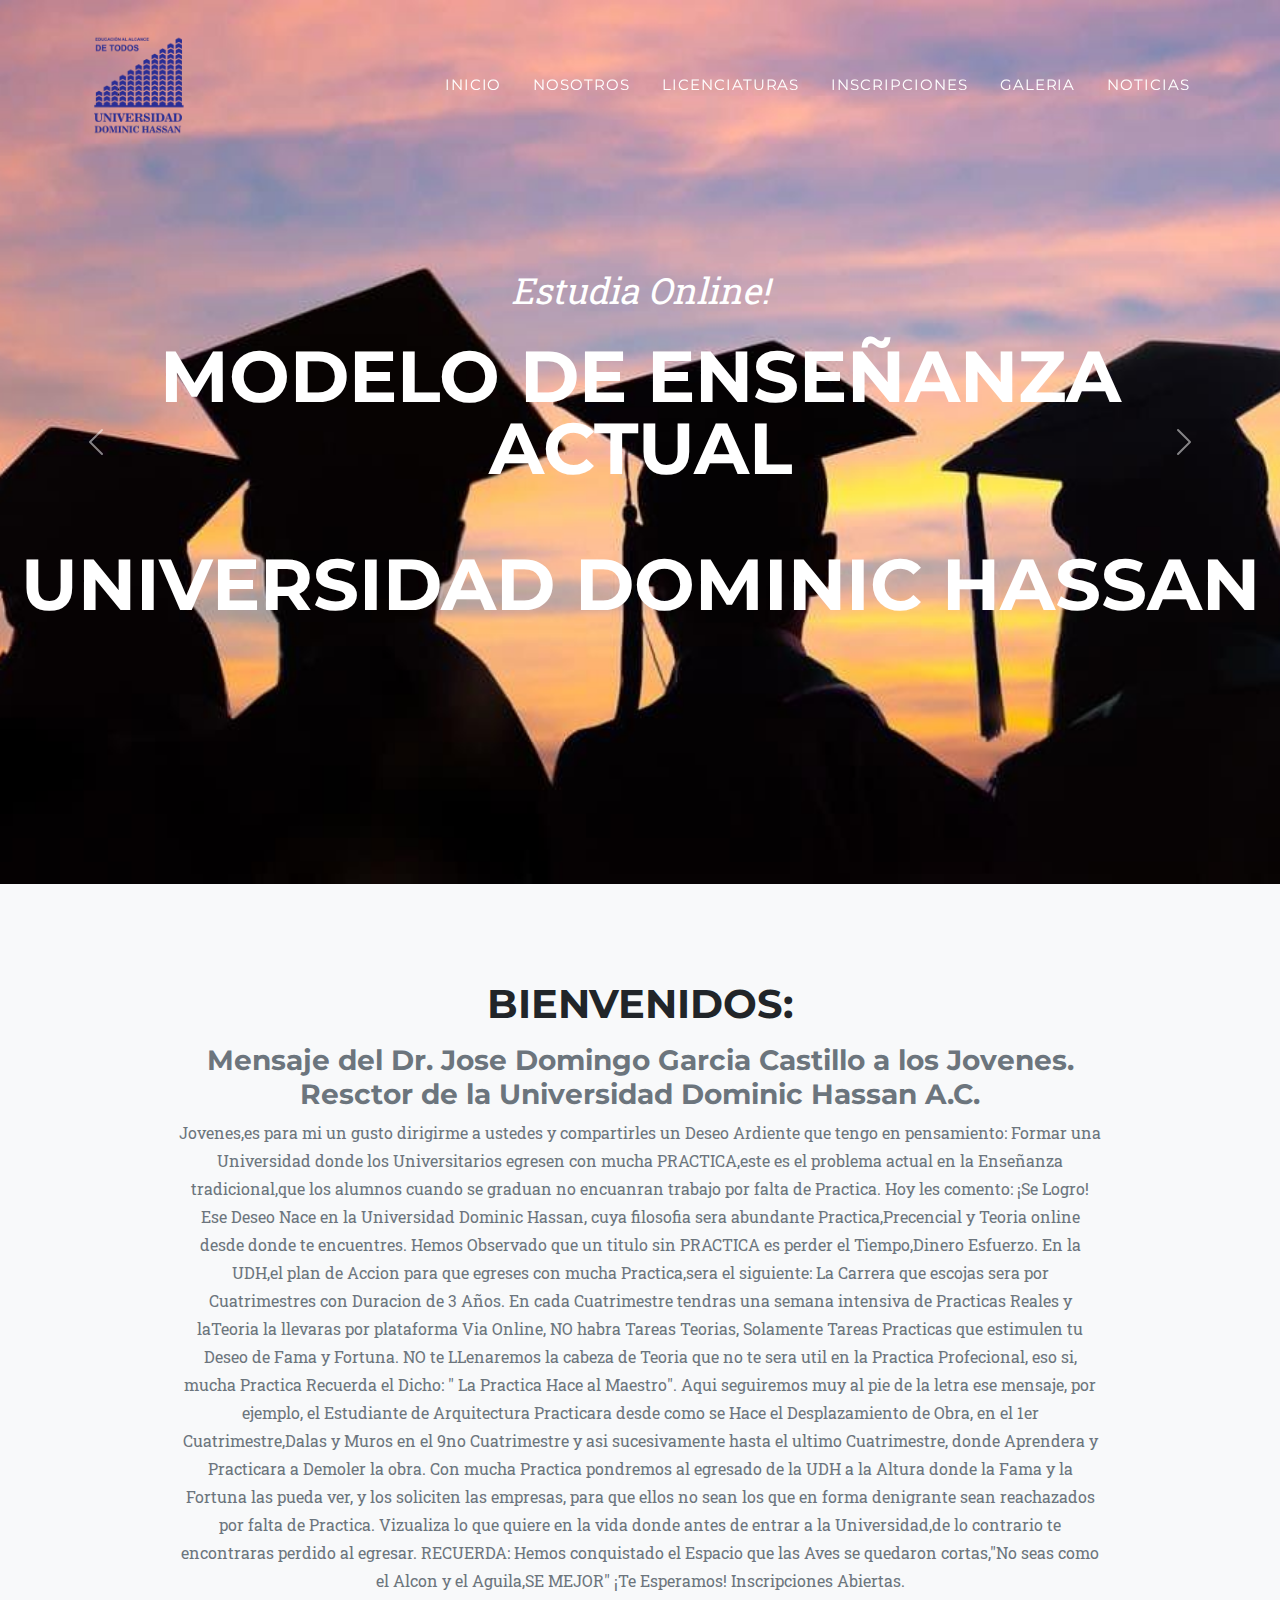
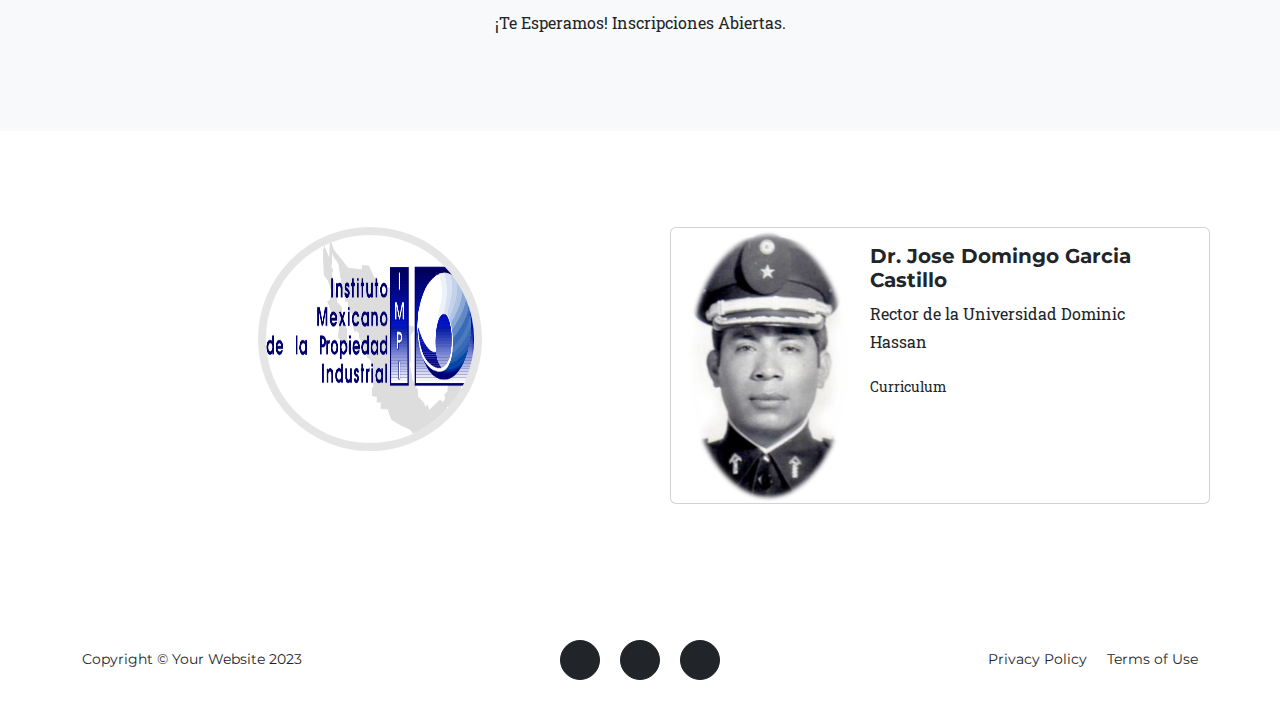
==== index.html @ bae50e41 "se sube proyecto" ====
<!DOCTYPE html>
<html lang="en">
    <head>
        <meta charset="utf-8" />
        <meta name="viewport" content="width=device-width, initial-scale=1, shrink-to-fit=no" />
        <meta name="description" content="" />
        <meta name="author" content="" />
        <title>UDH</title>
        <!-- Favicon-->
        <link rel="icon" type="image/x-icon" href="assets/img/logos/logo_udh-removebg.svg" />
        <!-- Font Awesome icons (free version)-->
        <script src="https://use.fontawesome.com/releases/v6.3.0/js/all.js" crossorigin="anonymous"></script>
        <!-- Google fonts-->
        <link href="https://fonts.googleapis.com/css?family=Montserrat:400,700" rel="stylesheet" type="text/css" />
        <link href="https://fonts.googleapis.com/css?family=Roboto+Slab:400,100,300,700" rel="stylesheet" type="text/css" />
        <!-- Core theme CSS (includes Bootstrap)-->
        <link href="css/styles.css" rel="stylesheet" />
    </head>
    <body id="page-top">
        <!-- Navigation-->
        <nav class="navbar navbar-expand-lg navbar-dark fixed-top" id="mainNav">
            <div class="container">
                <a class="navbar-brand" href="#page-top"><img src="assets/img/logos/logo_udh-removebg.png" alt="..." /></a>
                <button class="navbar-toggler" type="button" data-bs-toggle="collapse" data-bs-target="#navbarResponsive" aria-controls="navbarResponsive" aria-expanded="false" aria-label="Toggle navigation">
                    Menu
                    <i class="fas fa-bars ms-1"></i>
                </button>
                <div class="collapse navbar-collapse" id="navbarResponsive">
                    <ul class="navbar-nav text-uppercase ms-auto py-4 py-lg-0">
                        <li class="nav-item"><a class="nav-link" href="index.html" >Inicio</a></li>
                        <li class="nav-item"><a class="nav-link" href="nosotros.html">Nosotros</a></li>
                        <li class="nav-item"><a class="nav-link" href="licenciaturas.html">Licenciaturas</a></li>
                        <li class="nav-item"><a class="nav-link" href="inscripciones.html">Inscripciones</a></li>

                        <li class="nav-item"><a class="nav-link" href="galeria.html">Galeria</a></li>
                        <li class="nav-item"><a class="nav-link" href="noticias.html">Noticias</a></li>
                    </ul>
                </div>
            </div>
        </nav>
        <!-- Masthead-->
        <div id="carouselExample" class="carousel slide" data-bs-ride="carousel">
            <div class="carousel-inner">
              <div class="carousel-item active">
                <header class="masthead">

                    
                    <div class="masthead-subheading">Estudia Online!</div>
                    <div class="masthead-heading text-uppercase">Modelo de enseñanza actual</div>
                    <div class="masthead-heading text-uppercase">Universidad Dominic Hassan</div>
                </header>

              </div>
              <div  class="carousel-item">
                <header class="masthead2">

                
                <div class="masthead-subheading">Estudia Online!</div>
                <div class="masthead-heading text-uppercase">Modelo de enseñanza actual</div>
                <div class="masthead-heading text-uppercase">Universidad Dominic Hassan</div>
            </header>
            </div>
            </div>
            <button class="carousel-control-prev" type="button" data-bs-target="#carouselExample" data-bs-slide="prev">
                <span class="carousel-control-prev-icon" aria-hidden="true"></span>
                <span class="visually-hidden">Previous</span>
              </button>
              <button class="carousel-control-next" type="button" data-bs-target="#carouselExample" data-bs-slide="next">
                <span class="carousel-control-next-icon" aria-hidden="true"></span>
                <span class="visually-hidden">Next</span>
              
            </button>
        </div>          
            
                    
                
               
                    
                    
                   
                
               <!-- <a class="btn btn-primary btn-xl text-uppercase" href="#services">Tell Me More</a> -->
            
        
        <!-- Services-->
        <section class="page-section bg-light" id="team">
            <div class="container">
                <div class="text-center">
                    <h2 class="section-heading text-uppercase">Bienvenidos:</h2>
                   <!-- <h3 class="section-subheading text-muted">Lorem ipsum dolor sit amet consectetur.</h3>-->
                </div>
                
                <div class="row">
                    <div class="col-lg-10 mx-auto text-center">
                    <h3 class="large text-muted">
                        Mensaje del Dr. Jose Domingo Garcia Castillo a los Jovenes.
                        Resctor de la Universidad Dominic Hassan A.C. 
                    </h3>
                <p class="large text-muted">
                    Jovenes,es para mi un gusto dirigirme a ustedes y compartirles un Deseo Ardiente que tengo en pensamiento:
                    Formar una Universidad donde los Universitarios egresen con mucha PRACTICA,este es el problema actual en la Enseñanza tradicional,que los alumnos cuando 
                    se graduan no encuanran trabajo por falta de Practica.
                    Hoy les comento: ¡Se Logro! Ese Deseo Nace en la Universidad Dominic Hassan, cuya filosofia sera abundante Practica,Precencial y Teoria online desde donde te encuentres.
                    Hemos Observado que un titulo sin PRACTICA es perder el Tiempo,Dinero Esfuerzo.
                    En la UDH,el plan de Accion para que egreses con mucha Practica,sera el siguiente:
                    La Carrera que escojas sera por Cuatrimestres con Duracion de 3 Años.
                    En cada Cuatrimestre tendras una semana intensiva de Practicas Reales y laTeoria la llevaras por plataforma Via Online,
                    NO habra Tareas Teorias, Solamente Tareas Practicas que estimulen tu Deseo de Fama y Fortuna.
                    NO te LLenaremos la cabeza de Teoria que no te sera util en la Practica Profecional, eso si, mucha Practica
                    Recuerda el Dicho: " La Practica Hace al Maestro".
                    Aqui seguiremos muy al pie de la letra ese mensaje, por ejemplo, el Estudiante de Arquitectura Practicara desde como se Hace el Desplazamiento de Obra,
                    en el 1er Cuatrimestre,Dalas y Muros en el 9no Cuatrimestre y asi sucesivamente hasta el ultimo Cuatrimestre,
                    donde Aprendera y Practicara a Demoler la obra.
                    Con mucha Practica pondremos al egresado de la UDH a la Altura donde la Fama y la Fortuna las pueda ver,
                    y los soliciten las empresas, para que ellos no sean los que en forma denigrante sean reachazados por falta de Practica.
                    
                    Vizualiza lo que quiere en la vida donde antes de entrar  a la Universidad,de lo contrario te encontraras perdido al egresar.
                    RECUERDA: Hemos conquistado el Espacio que las Aves se quedaron cortas,"No seas como el Alcon y el Aguila,SE MEJOR" 
                    ¡Te Esperamos! Inscripciones Abiertas.
                
                </p>
                ¡Te Esperamos! Inscripciones Abiertas.
            </div>
                </div>
            </div>
        </section>
        <!-- Portfolio Grid-->
        
        <!-- About-->
       
        <!-- Team-->
        <section class="page-section" id="">
            <div class="container">
                <div class="text-center">
                    
                   <!-- <h3 class="section-subheading text-muted">Lorem ipsum dolor sit amet consectetur.</h3>-->
                </div>
                <div class="row ">
                    <div class="col-lg-4 mx-auto text-center">
                        <div class="team-member">
                            <img class="mx-auto rounded-circle" src="assets/img/impi.png" alt="..." />
                            
                            </div>
                    </div>
                    
                        <div class="card mb-3" style="max-width: 540px;">
                            <div class="row g-0">
                              <div class="col-md-4">
                                <img src="assets/img/team/doctor.png" class="img-fluid rounded-start" alt="...">
                              </div>
                              <div class="col-md-8">
                                <div class="card-body">
                                  <h5 class="card-title">Dr. Jose Domingo Garcia Castillo</h5>
                                  <p class="card-text">Rector de la Universidad Dominic Hassan</p>
                                  <p class="card-text"><small class="text-body-secondary">Curriculum</small></p>
                                </div>
                              </div>
                            </div>
                          </div>
                    
                
                
            </div>
        </section>
        <!-- Clients-->
        
        <!-- Contact
        <section class="page-section" id="contact">
            <div class="container">
                <div class="text-center">
                    <h2 class="section-heading text-uppercase">Contactanos</h2>
                    <h3 class="section-subheading text-muted">Lorem ipsum dolor sit amet consectetur.</h3>
                </div>
                <!-- * * * * * * * * * * * * * * *
                <!-- * * SB Forms Contact Form * *
                <!-- * * * * * * * * * * * * * * *
                <!-- This form is pre-integrated with SB Forms.
                <!-- To make this form functional, sign up at
                <!-- https://startbootstrap.com/solution/contact-forms
                <!-- to get an API token!
                <form id="contactForm" data-sb-form-api-token="API_TOKEN">
                    <div class="row align-items-stretch mb-5">
                        <div class="col-md-6">
                            <div class="form-group">
                                <!-- Name input
                                <input class="form-control" id="name" type="text" placeholder="Your Name *" data-sb-validations="required" />
                                <div class="invalid-feedback" data-sb-feedback="name:required">A name is required.</div>
                            </div>
                            <div class="form-group">
                                <!-- Email address input
                                <input class="form-control" id="email" type="email" placeholder="Your Email *" data-sb-validations="required,email" />
                                <div class="invalid-feedback" data-sb-feedback="email:required">An email is required.</div>
                                <div class="invalid-feedback" data-sb-feedback="email:email">Email is not valid.</div>
                            </div>
                            <div class="form-group mb-md-0">
                                <!-- Phone number input
                                <input class="form-control" id="phone" type="tel" placeholder="Your Phone *" data-sb-validations="required" />
                                <div class="invalid-feedback" data-sb-feedback="phone:required">A phone number is required.</div>
                            </div>
                        </div>
                        <div class="col-md-6">
                            <div class="form-group form-group-textarea mb-md-0">
                                <!-- Message input
                                <textarea class="form-control" id="message" placeholder="Your Message *" data-sb-validations="required"></textarea>
                                <div class="invalid-feedback" data-sb-feedback="message:required">A message is required.</div>
                            </div>
                        </div>
                    </div>
                    -->
                    <!-- Submit success message-->
                    <!---->
                    <!-- This is what your users will see when the form-->
                    <!-- has successfully submitted-->
                    <div class="d-none" id="submitSuccessMessage">
                        <div class="text-center text-white mb-3">
                            <div class="fw-bolder">Form submission successful!</div>
                            To activate this form, sign up at
                            <br />
                            <a href="https://startbootstrap.com/solution/contact-forms">https://startbootstrap.com/solution/contact-forms</a>
                        </div>
                    </div>
                    <!-- Submit error message-->
                    <!---->
                    <!-- This is what your users will see when there is-->
                    <!-- an error submitting the form-->
                    <div class="d-none" id="submitErrorMessage"><div class="text-center text-danger mb-3">Error sending message!</div></div>
                    <!-- Submit Button
                    <div class="text-center"><button class="btn btn-primary btn-xl text-uppercase disabled" id="submitButton" type="submit">Enviar</button></div>
                --></form>
            </div>
        </section>
        <!-- Footer-->
        <footer class="footer py-4">
            <div class="container">
                <div class="row align-items-center">
                    <div class="col-lg-4 text-lg-start">Copyright &copy; Your Website 2023</div>
                    <div class="col-lg-4 my-3 my-lg-0">
                        <a class="btn btn-dark btn-social mx-2" href="#!" aria-label="Twitter"><i class="fab fa-twitter"></i></a>
                        <a class="btn btn-dark btn-social mx-2" href="#!" aria-label="Facebook"><i class="fab fa-facebook-f"></i></a>
                        <a class="btn btn-dark btn-social mx-2" href="#!" aria-label="LinkedIn"><i class="fab fa-linkedin-in"></i></a>
                    </div>
                    <div class="col-lg-4 text-lg-end">
                        <a class="link-dark text-decoration-none me-3" href="#!">Privacy Policy</a>
                        <a class="link-dark text-decoration-none" href="#!">Terms of Use</a>
                    </div>
                </div>
            </div>
        </footer>
        <!-- Portfolio Modals-->
        <!-- Portfolio item 1 modal popup-->
        <div class="portfolio-modal modal fade" id="portfolioModal1" tabindex="-1" role="dialog" aria-hidden="true">
            <div class="modal-dialog">
                <div class="modal-content">
                    <div class="close-modal" data-bs-dismiss="modal"><img src="assets/img/close-icon.svg" alt="Close modal" /></div>
                    <div class="container">
                        <div class="row justify-content-center">
                            <div class="col-lg-8">
                                <div class="modal-body">
                                    <!-- Project details-->
                                    <h2 class="text-uppercase">Project Name</h2>
                                    <p class="item-intro text-muted">Lorem ipsum dolor sit amet consectetur.</p>
                                    <img class="img-fluid d-block mx-auto" src="assets/img/portfolio/1.jpg" alt="..." />
                                    <p>Use this area to describe your project. Lorem ipsum dolor sit amet, consectetur adipisicing elit. Est blanditiis dolorem culpa incidunt minus dignissimos deserunt repellat aperiam quasi sunt officia expedita beatae cupiditate, maiores repudiandae, nostrum, reiciendis facere nemo!</p>
                                    <ul class="list-inline">
                                        <li>
                                            <strong>Client:</strong>
                                            Threads
                                        </li>
                                        <li>
                                            <strong>Category:</strong>
                                            Illustration
                                        </li>
                                    </ul>
                                    <button class="btn btn-primary btn-xl text-uppercase" data-bs-dismiss="modal" type="button">
                                        <i class="fas fa-xmark me-1"></i>
                                        Close Project
                                    </button>
                                </div>
                            </div>
                        </div>
                    </div>
                </div>
            </div>
        </div>
        <!-- Portfolio item 2 modal popup-->
        <div class="portfolio-modal modal fade" id="portfolioModal2" tabindex="-1" role="dialog" aria-hidden="true">
            <div class="modal-dialog">
                <div class="modal-content">
                    <div class="close-modal" data-bs-dismiss="modal"><img src="assets/img/close-icon.svg" alt="Close modal" /></div>
                    <div class="container">
                        <div class="row justify-content-center">
                            <div class="col-lg-8">
                                <div class="modal-body">
                                    <!-- Project details-->
                                    <h2 class="text-uppercase">Project Name</h2>
                                    <p class="item-intro text-muted">Lorem ipsum dolor sit amet consectetur.</p>
                                    <img class="img-fluid d-block mx-auto" src="assets/img/portfolio/2.jpg" alt="..." />
                                    <p>Use this area to describe your project. Lorem ipsum dolor sit amet, consectetur adipisicing elit. Est blanditiis dolorem culpa incidunt minus dignissimos deserunt repellat aperiam quasi sunt officia expedita beatae cupiditate, maiores repudiandae, nostrum, reiciendis facere nemo!</p>
                                    <ul class="list-inline">
                                        <li>
                                            <strong>Client:</strong>
                                            Explore
                                        </li>
                                        <li>
                                            <strong>Category:</strong>
                                            Graphic Design
                                        </li>
                                    </ul>
                                    <button class="btn btn-primary btn-xl text-uppercase" data-bs-dismiss="modal" type="button">
                                        <i class="fas fa-xmark me-1"></i>
                                        Close Project
                                    </button>
                                </div>
                            </div>
                        </div>
                    </div>
                </div>
            </div>
        </div>
        <!-- Portfolio item 3 modal popup-->
        <div class="portfolio-modal modal fade" id="portfolioModal3" tabindex="-1" role="dialog" aria-hidden="true">
            <div class="modal-dialog">
                <div class="modal-content">
                    <div class="close-modal" data-bs-dismiss="modal"><img src="assets/img/close-icon.svg" alt="Close modal" /></div>
                    <div class="container">
                        <div class="row justify-content-center">
                            <div class="col-lg-8">
                                <div class="modal-body">
                                    <!-- Project details-->
                                    <h2 class="text-uppercase">Project Name</h2>
                                    <p class="item-intro text-muted">Lorem ipsum dolor sit amet consectetur.</p>
                                    <img class="img-fluid d-block mx-auto" src="assets/img/portfolio/3.jpg" alt="..." />
                                    <p>Use this area to describe your project. Lorem ipsum dolor sit amet, consectetur adipisicing elit. Est blanditiis dolorem culpa incidunt minus dignissimos deserunt repellat aperiam quasi sunt officia expedita beatae cupiditate, maiores repudiandae, nostrum, reiciendis facere nemo!</p>
                                    <ul class="list-inline">
                                        <li>
                                            <strong>Client:</strong>
                                            Finish
                                        </li>
                                        <li>
                                            <strong>Category:</strong>
                                            Identity
                                        </li>
                                    </ul>
                                    <button class="btn btn-primary btn-xl text-uppercase" data-bs-dismiss="modal" type="button">
                                        <i class="fas fa-xmark me-1"></i>
                                        Close Project
                                    </button>
                                </div>
                            </div>
                        </div>
                    </div>
                </div>
            </div>
        </div>
        <!-- Portfolio item 4 modal popup-->
        <div class="portfolio-modal modal fade" id="portfolioModal4" tabindex="-1" role="dialog" aria-hidden="true">
            <div class="modal-dialog">
                <div class="modal-content">
                    <div class="close-modal" data-bs-dismiss="modal"><img src="assets/img/close-icon.svg" alt="Close modal" /></div>
                    <div class="container">
                        <div class="row justify-content-center">
                            <div class="col-lg-8">
                                <div class="modal-body">
                                    <!-- Project details-->
                                    <h2 class="text-uppercase">Project Name</h2>
                                    <p class="item-intro text-muted">Lorem ipsum dolor sit amet consectetur.</p>
                                    <img class="img-fluid d-block mx-auto" src="assets/img/portfolio/4.jpg" alt="..." />
                                    <p>Use this area to describe your project. Lorem ipsum dolor sit amet, consectetur adipisicing elit. Est blanditiis dolorem culpa incidunt minus dignissimos deserunt repellat aperiam quasi sunt officia expedita beatae cupiditate, maiores repudiandae, nostrum, reiciendis facere nemo!</p>
                                    <ul class="list-inline">
                                        <li>
                                            <strong>Client:</strong>
                                            Lines
                                        </li>
                                        <li>
                                            <strong>Category:</strong>
                                            Branding
                                        </li>
                                    </ul>
                                    <button class="btn btn-primary btn-xl text-uppercase" data-bs-dismiss="modal" type="button">
                                        <i class="fas fa-xmark me-1"></i>
                                        Close Project
                                    </button>
                                </div>
                            </div>
                        </div>
                    </div>
                </div>
            </div>
        </div>
        <!-- Portfolio item 5 modal popup-->
        <div class="portfolio-modal modal fade" id="portfolioModal5" tabindex="-1" role="dialog" aria-hidden="true">
            <div class="modal-dialog">
                <div class="modal-content">
                    <div class="close-modal" data-bs-dismiss="modal"><img src="assets/img/close-icon.svg" alt="Close modal" /></div>
                    <div class="container">
                        <div class="row justify-content-center">
                            <div class="col-lg-8">
                                <div class="modal-body">
                                    <!-- Project details-->
                                    <h2 class="text-uppercase">Project Name</h2>
                                    <p class="item-intro text-muted">Lorem ipsum dolor sit amet consectetur.</p>
                                    <img class="img-fluid d-block mx-auto" src="assets/img/portfolio/5.jpg" alt="..." />
                                    <p>Use this area to describe your project. Lorem ipsum dolor sit amet, consectetur adipisicing elit. Est blanditiis dolorem culpa incidunt minus dignissimos deserunt repellat aperiam quasi sunt officia expedita beatae cupiditate, maiores repudiandae, nostrum, reiciendis facere nemo!</p>
                                    <ul class="list-inline">
                                        <li>
                                            <strong>Client:</strong>
                                            Southwest
                                        </li>
                                        <li>
                                            <strong>Category:</strong>
                                            Website Design
                                        </li>
                                    </ul>
                                    <button class="btn btn-primary btn-xl text-uppercase" data-bs-dismiss="modal" type="button">
                                        <i class="fas fa-xmark me-1"></i>
                                        Close Project
                                    </button>
                                </div>
                            </div>
                        </div>
                    </div>
                </div>
            </div>
        </div>
        <!-- Portfolio item 6 modal popup-->
        <div class="portfolio-modal modal fade" id="portfolioModal6" tabindex="-1" role="dialog" aria-hidden="true">
            <div class="modal-dialog">
                <div class="modal-content">
                    <div class="close-modal" data-bs-dismiss="modal"><img src="assets/img/close-icon.svg" alt="Close modal" /></div>
                    <div class="container">
                        <div class="row justify-content-center">
                            <div class="col-lg-8">
                                <div class="modal-body">
                                    <!-- Project details-->
                                    <h2 class="text-uppercase">Project Name</h2>
                                    <p class="item-intro text-muted">Lorem ipsum dolor sit amet consectetur.</p>
                                    <img class="img-fluid d-block mx-auto" src="assets/img/portfolio/6.jpg" alt="..." />
                                    <p>Use this area to describe your project. Lorem ipsum dolor sit amet, consectetur adipisicing elit. Est blanditiis dolorem culpa incidunt minus dignissimos deserunt repellat aperiam quasi sunt officia expedita beatae cupiditate, maiores repudiandae, nostrum, reiciendis facere nemo!</p>
                                    <ul class="list-inline">
                                        <li>
                                            <strong>Client:</strong>
                                            Window
                                        </li>
                                        <li>
                                            <strong>Category:</strong>
                                            Photography
                                        </li>
                                    </ul>
                                    <button class="btn btn-primary btn-xl text-uppercase" data-bs-dismiss="modal" type="button">
                                        <i class="fas fa-xmark me-1"></i>
                                        Close Project
                                    </button>
                                </div>
                            </div>
                        </div>
                    </div>
                </div>
            </div>
        </div>
        <!-- Bootstrap core JS-->
        <script src="https://cdn.jsdelivr.net/npm/bootstrap@5.2.3/dist/js/bootstrap.bundle.min.js"></script>
        <!-- Core theme JS-->
        <script src="js/scripts.js"></script>
        <!-- * * * * * * * * * * * * * * * * * * * * * * * * * * * * * * * * * * * * * * * *-->
        <!-- * *                               SB Forms JS                               * *-->
        <!-- * * Activate your form at https://startbootstrap.com/solution/contact-forms * *-->
        <!-- * * * * * * * * * * * * * * * * * * * * * * * * * * * * * * * * * * * * * * * *-->
        <script src="https://cdn.startbootstrap.com/sb-forms-latest.js"></script>
    </body>
</html>
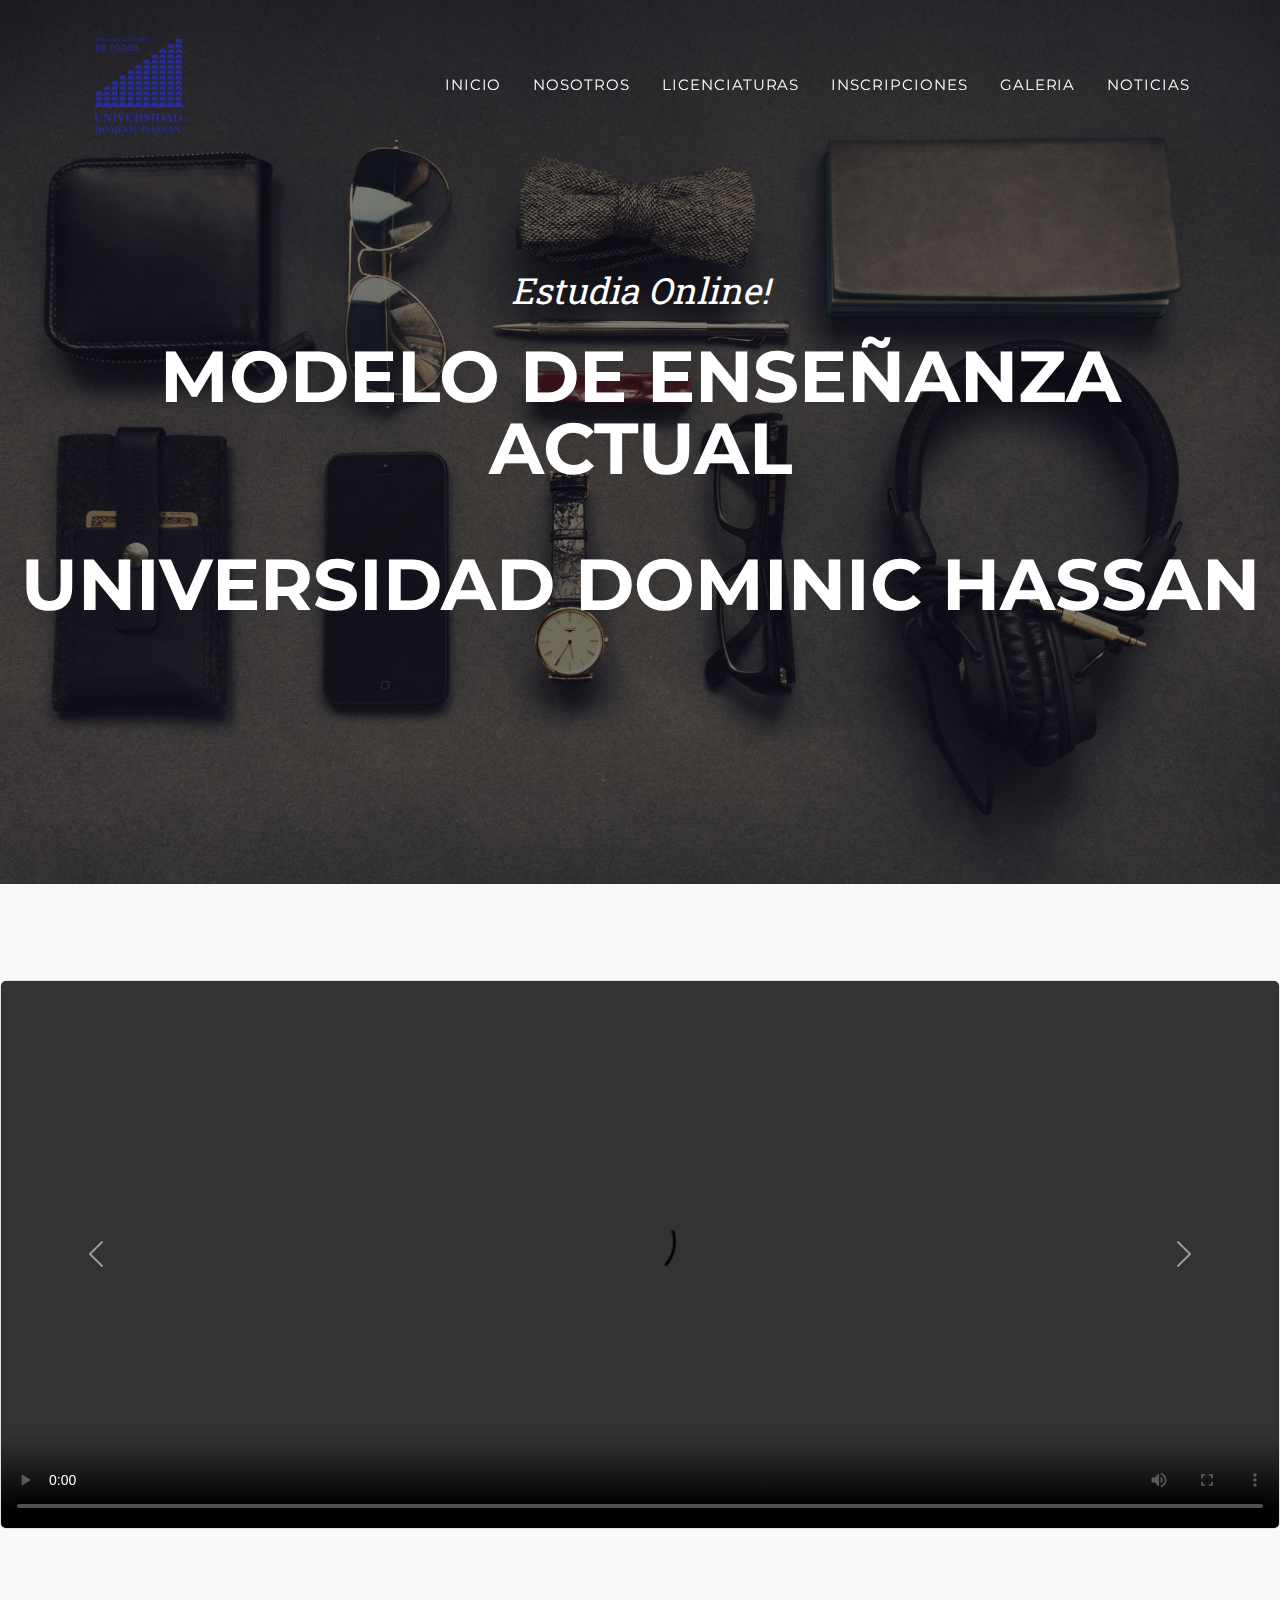
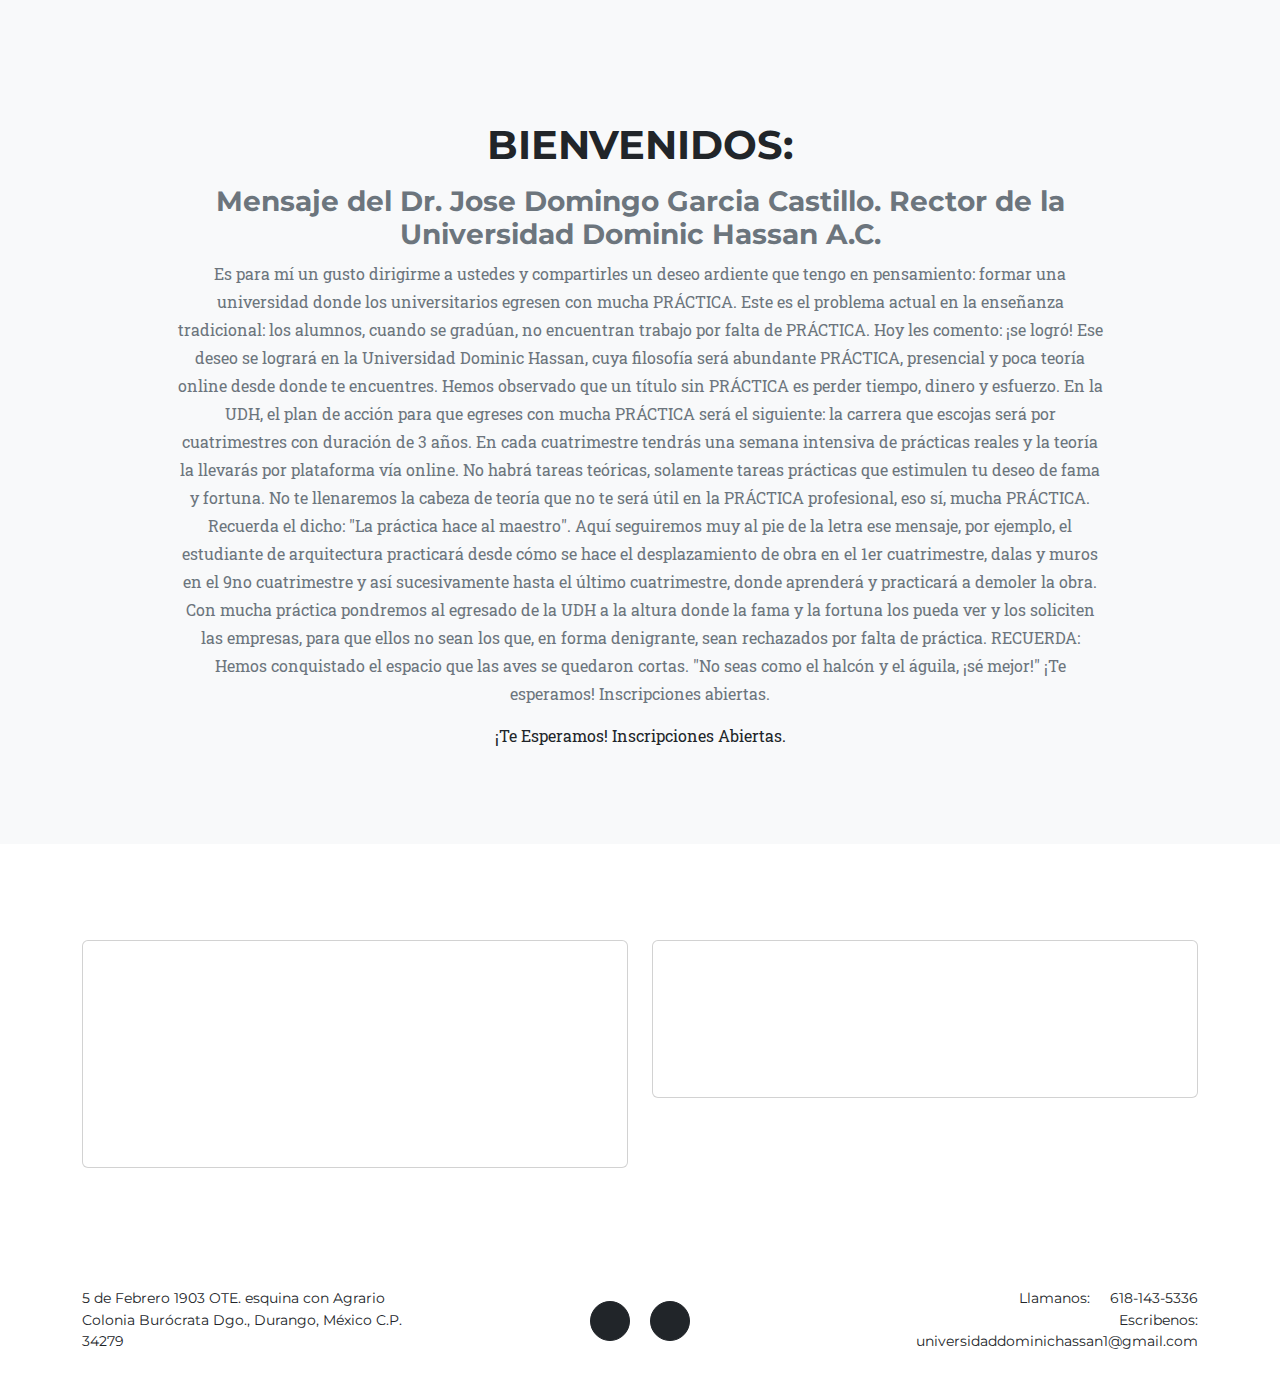
==== commit e1b21f6d: "subido al dominio con planes de estudio y galeria" ====
--- a/index.html
+++ b/index.html
@@ -15,6 +15,7 @@
         <link href="https://fonts.googleapis.com/css?family=Roboto+Slab:400,100,300,700" rel="stylesheet" type="text/css" />
         <!-- Core theme CSS (includes Bootstrap)-->
         <link href="css/styles.css" rel="stylesheet" />
+        <link rel="stylesheet" href="https://unpkg.com/aos@next/dist/aos.css" />
     </head>
     <body id="page-top">
         <!-- Navigation-->
@@ -33,7 +34,7 @@
                         <li class="nav-item"><a class="nav-link" href="inscripciones.html">Inscripciones</a></li>
 
                         <li class="nav-item"><a class="nav-link" href="galeria.html">Galeria</a></li>
-                        <li class="nav-item"><a class="nav-link" href="noticias.html">Noticias</a></li>
+                        <li class="nav-item"><a class="nav-link" href="index.html">Noticias</a></li>
                     </ul>
                 </div>
             </div>
@@ -41,17 +42,8 @@
         <!-- Masthead-->
         <div id="carouselExample" class="carousel slide" data-bs-ride="carousel">
             <div class="carousel-inner">
-              <div class="carousel-item active">
-                <header class="masthead">
-
-                    
-                    <div class="masthead-subheading">Estudia Online!</div>
-                    <div class="masthead-heading text-uppercase">Modelo de enseñanza actual</div>
-                    <div class="masthead-heading text-uppercase">Universidad Dominic Hassan</div>
-                </header>
-
-              </div>
-              <div  class="carousel-item">
+              
+              <div  class="carousel-item active" data-bs-interval="3000">
                 <header class="masthead2">
 
                 
@@ -60,20 +52,45 @@
                 <div class="masthead-heading text-uppercase">Universidad Dominic Hassan</div>
             </header>
             </div>
-            </div>
-            <button class="carousel-control-prev" type="button" data-bs-target="#carouselExample" data-bs-slide="prev">
-                <span class="carousel-control-prev-icon" aria-hidden="true"></span>
-                <span class="visually-hidden">Previous</span>
-              </button>
-              <button class="carousel-control-next" type="button" data-bs-target="#carouselExample" data-bs-slide="next">
-                <span class="carousel-control-next-icon" aria-hidden="true"></span>
-                <span class="visually-hidden">Next</span>
-              
-            </button>
+          
+
+                
+                <div class="masthead-subheading">Estudia Online!</div>
+                <div class="masthead-heading text-uppercase">Modelo de enseñanza actual</div>
+                <div class="masthead-heading text-uppercase">Universidad Dominic Hassan</div>
+            </header>
+            </div>
+            </div>
+           
         </div>          
-            
+             <!-- videos-->
                     
-                
+             <section class="page-section bg-light" id="team">
+                
+
+
+
+                  <div id="carouselExample3" class="carousel slide">
+                    <div class="carousel-inner">
+                      <div class="carousel-item active ratio ratio-21x9">
+                        <video controls src="assets/img/udh/Spot-udh-1.mp4" class="object-fit-cover border rounded" alt="...">
+                      </div>
+                      <div class="carousel-item ratio ratio-21x9">
+                        <video controls src="assets/img/udh/Spot-udh-2.mp4" class="object-fit-cover border rounded" alt="...">
+                      </div>
+                      
+                    </div>
+                    <button class="carousel-control-prev" type="button" data-bs-target="#carouselExample3" data-bs-slide="prev">
+                      <span class="carousel-control-prev-icon" aria-hidden="true"></span>
+                      <span class="visually-hidden">Previous</span>
+                    </button>
+                    <button class="carousel-control-next" type="button" data-bs-target="#carouselExample3" data-bs-slide="next">
+                      <span class="carousel-control-next-icon" aria-hidden="true"></span>
+                      <span class="visually-hidden">Next</span>
+                    </button>
+                  </div>
+                
+            </section>
                
                     
                     
@@ -93,30 +110,27 @@
                 <div class="row">
                     <div class="col-lg-10 mx-auto text-center">
                     <h3 class="large text-muted">
-                        Mensaje del Dr. Jose Domingo Garcia Castillo a los Jovenes.
-                        Resctor de la Universidad Dominic Hassan A.C. 
+                        Mensaje del Dr. Jose Domingo Garcia Castillo.
+                        Rector de la Universidad Dominic Hassan A.C. 
                     </h3>
                 <p class="large text-muted">
-                    Jovenes,es para mi un gusto dirigirme a ustedes y compartirles un Deseo Ardiente que tengo en pensamiento:
-                    Formar una Universidad donde los Universitarios egresen con mucha PRACTICA,este es el problema actual en la Enseñanza tradicional,que los alumnos cuando 
-                    se graduan no encuanran trabajo por falta de Practica.
-                    Hoy les comento: ¡Se Logro! Ese Deseo Nace en la Universidad Dominic Hassan, cuya filosofia sera abundante Practica,Precencial y Teoria online desde donde te encuentres.
-                    Hemos Observado que un titulo sin PRACTICA es perder el Tiempo,Dinero Esfuerzo.
-                    En la UDH,el plan de Accion para que egreses con mucha Practica,sera el siguiente:
-                    La Carrera que escojas sera por Cuatrimestres con Duracion de 3 Años.
-                    En cada Cuatrimestre tendras una semana intensiva de Practicas Reales y laTeoria la llevaras por plataforma Via Online,
-                    NO habra Tareas Teorias, Solamente Tareas Practicas que estimulen tu Deseo de Fama y Fortuna.
-                    NO te LLenaremos la cabeza de Teoria que no te sera util en la Practica Profecional, eso si, mucha Practica
-                    Recuerda el Dicho: " La Practica Hace al Maestro".
-                    Aqui seguiremos muy al pie de la letra ese mensaje, por ejemplo, el Estudiante de Arquitectura Practicara desde como se Hace el Desplazamiento de Obra,
-                    en el 1er Cuatrimestre,Dalas y Muros en el 9no Cuatrimestre y asi sucesivamente hasta el ultimo Cuatrimestre,
-                    donde Aprendera y Practicara a Demoler la obra.
-                    Con mucha Practica pondremos al egresado de la UDH a la Altura donde la Fama y la Fortuna las pueda ver,
-                    y los soliciten las empresas, para que ellos no sean los que en forma denigrante sean reachazados por falta de Practica.
-                    
-                    Vizualiza lo que quiere en la vida donde antes de entrar  a la Universidad,de lo contrario te encontraras perdido al egresar.
-                    RECUERDA: Hemos conquistado el Espacio que las Aves se quedaron cortas,"No seas como el Alcon y el Aguila,SE MEJOR" 
-                    ¡Te Esperamos! Inscripciones Abiertas.
+                    Es para mí un gusto dirigirme a ustedes y compartirles un 
+                    deseo ardiente que tengo en pensamiento: formar una universidad
+                     donde los universitarios egresen con mucha PRÁCTICA. Este es el
+                      problema actual en la enseñanza tradicional: los alumnos, cuando 
+                      se gradúan, no encuentran trabajo por falta de PRÁCTICA. Hoy les 
+                      comento: ¡se logró! Ese deseo se logrará en la Universidad Dominic
+                       Hassan, cuya filosofía será abundante PRÁCTICA, presencial y poca 
+                       teoría online desde donde te encuentres. Hemos observado que un título
+                        sin PRÁCTICA es perder tiempo, dinero y esfuerzo. En la UDH, el plan 
+                        de acción para que egreses con mucha PRÁCTICA será el siguiente: la 
+                        carrera que escojas será por cuatrimestres con duración de 3 años. 
+                        En cada cuatrimestre tendrás una semana intensiva de prácticas reales
+                         y la teoría la llevarás por plataforma vía online. No habrá tareas 
+                         teóricas, solamente tareas prácticas que estimulen tu deseo de fama
+                          y fortuna. No te llenaremos la cabeza de teoría que no te será útil
+                           en la PRÁCTICA profesional, eso sí, mucha PRÁCTICA. Recuerda el dicho: "La práctica hace al maestro". Aquí seguiremos muy al pie de la letra ese mensaje, por ejemplo, el estudiante de arquitectura practicará desde cómo se hace el desplazamiento de obra en el 1er cuatrimestre, dalas y muros en el 9no cuatrimestre y así sucesivamente hasta el último cuatrimestre, donde aprenderá y practicará a demoler la obra. Con mucha práctica pondremos al egresado de la UDH a la altura donde la fama y la fortuna los pueda ver y los soliciten las empresas, para que ellos no sean los que, en forma denigrante, sean rechazados por falta de práctica. RECUERDA: Hemos conquistado el espacio que las aves se quedaron cortas. "No seas como el halcón y el águila, 
+                    ¡sé mejor!" ¡Te esperamos! Inscripciones abiertas.
                 
                 </p>
                 ¡Te Esperamos! Inscripciones Abiertas.
@@ -135,32 +149,32 @@
                     
                    <!-- <h3 class="section-subheading text-muted">Lorem ipsum dolor sit amet consectetur.</h3>-->
                 </div>
-                <div class="row ">
-                    <div class="col-lg-4 mx-auto text-center">
-                        <div class="team-member">
-                            <img class="mx-auto rounded-circle" src="assets/img/impi.png" alt="..." />
-                            
-                            </div>
-                    </div>
-                    
-                        <div class="card mb-3" style="max-width: 540px;">
-                            <div class="row g-0">
-                              <div class="col-md-4">
-                                <img src="assets/img/team/doctor.png" class="img-fluid rounded-start" alt="...">
-                              </div>
-                              <div class="col-md-8">
-                                <div class="card-body">
-                                  <h5 class="card-title">Dr. Jose Domingo Garcia Castillo</h5>
-                                  <p class="card-text">Rector de la Universidad Dominic Hassan</p>
-                                  <p class="card-text"><small class="text-body-secondary">Curriculum</small></p>
-                                </div>
-                              </div>
-                            </div>
+                
+
+            <div class="row">
+                <div class="col-md-6 mb-3 mb-sm-0">
+                  <div class="card">
+                    <img data-aos="fade-in" src="assets/img/impi.png" class="card-img-top" alt="...">
+
+                  </div>
+                </div>
+                <div class="col-md-6 mb-3 mb-sm-0">
+                  <div class="card">
+                    <div class="row g-0" data-aos="fade-in">
+                        <div class="col-md-4">
+                          <img src="assets/img/udh/imagen_Doctor.jpeg" class="img-fluid rounded-start" alt="...">
+                        </div>
+                        <div class="col-md-8">
+                          <div class="card-body">
+                            <h5 class="card-title">Dr. Jose Domingo Garcia Castillo</h5>
+                            <p class="card-text">Rector de la Universidad Dominic Hassan</p>
+                            <a class="card-text" href="assets/img/udh/curriculum_doctor.pdf"><small class="text-body-secondary">Curriculum</small></a>
                           </div>
-                    
-                
-                
-            </div>
+                        </div>
+                      </div>
+                  </div>
+                </div>
+              </div>
         </section>
         <!-- Clients-->
         
@@ -233,16 +247,24 @@
         <footer class="footer py-4">
             <div class="container">
                 <div class="row align-items-center">
-                    <div class="col-lg-4 text-lg-start">Copyright &copy; Your Website 2023</div>
+                    <div class="col-lg-4 text-lg-start">5 de Febrero 1903 OTE. esquina con Agrario Colonia Burócrata Dgo., Durango, México C.P. 34279</div>
                     <div class="col-lg-4 my-3 my-lg-0">
-                        <a class="btn btn-dark btn-social mx-2" href="#!" aria-label="Twitter"><i class="fab fa-twitter"></i></a>
-                        <a class="btn btn-dark btn-social mx-2" href="#!" aria-label="Facebook"><i class="fab fa-facebook-f"></i></a>
-                        <a class="btn btn-dark btn-social mx-2" href="#!" aria-label="LinkedIn"><i class="fab fa-linkedin-in"></i></a>
+                        <a class="btn btn-dark btn-social mx-2" href="https://www.instagram.com/udh_dgo?igsh=MXViYmlxejgxdnN3dw==" aria-label="Twitter"><i class="fab fa-instagram"></i></a>
+                        <a class="btn btn-dark btn-social mx-2" href="https://www.facebook.com/profile.php?id=61561761586347&mibextid=JRoKGi" aria-label="Facebook"><i class="fab fa-facebook-f"></i></a>
+                        
                     </div>
                     <div class="col-lg-4 text-lg-end">
-                        <a class="link-dark text-decoration-none me-3" href="#!">Privacy Policy</a>
-                        <a class="link-dark text-decoration-none" href="#!">Terms of Use</a>
-                    </div>
+                        <a class="link-dark text-decoration-none me-3" href="">Llamanos:</a>
+                        <a class="link-dark text-decoration-none" href=""> 618-143-5336 </a>
+                        <div class="row">
+                            
+                            <a class="link-dark text-decoration-none" href="">Escribenos: universidaddominichassan1@gmail.com</a>
+                        
+                        </div>
+                       
+                    </div>
+                    
+                       
                 </div>
             </div>
         </footer>
@@ -466,5 +488,9 @@
         <!-- * * Activate your form at https://startbootstrap.com/solution/contact-forms * *-->
         <!-- * * * * * * * * * * * * * * * * * * * * * * * * * * * * * * * * * * * * * * * *-->
         <script src="https://cdn.startbootstrap.com/sb-forms-latest.js"></script>
+        <script src="https://unpkg.com/aos@next/dist/aos.js"></script>
+        <script>
+          AOS.init();
+        </script>
     </body>
 </html>
